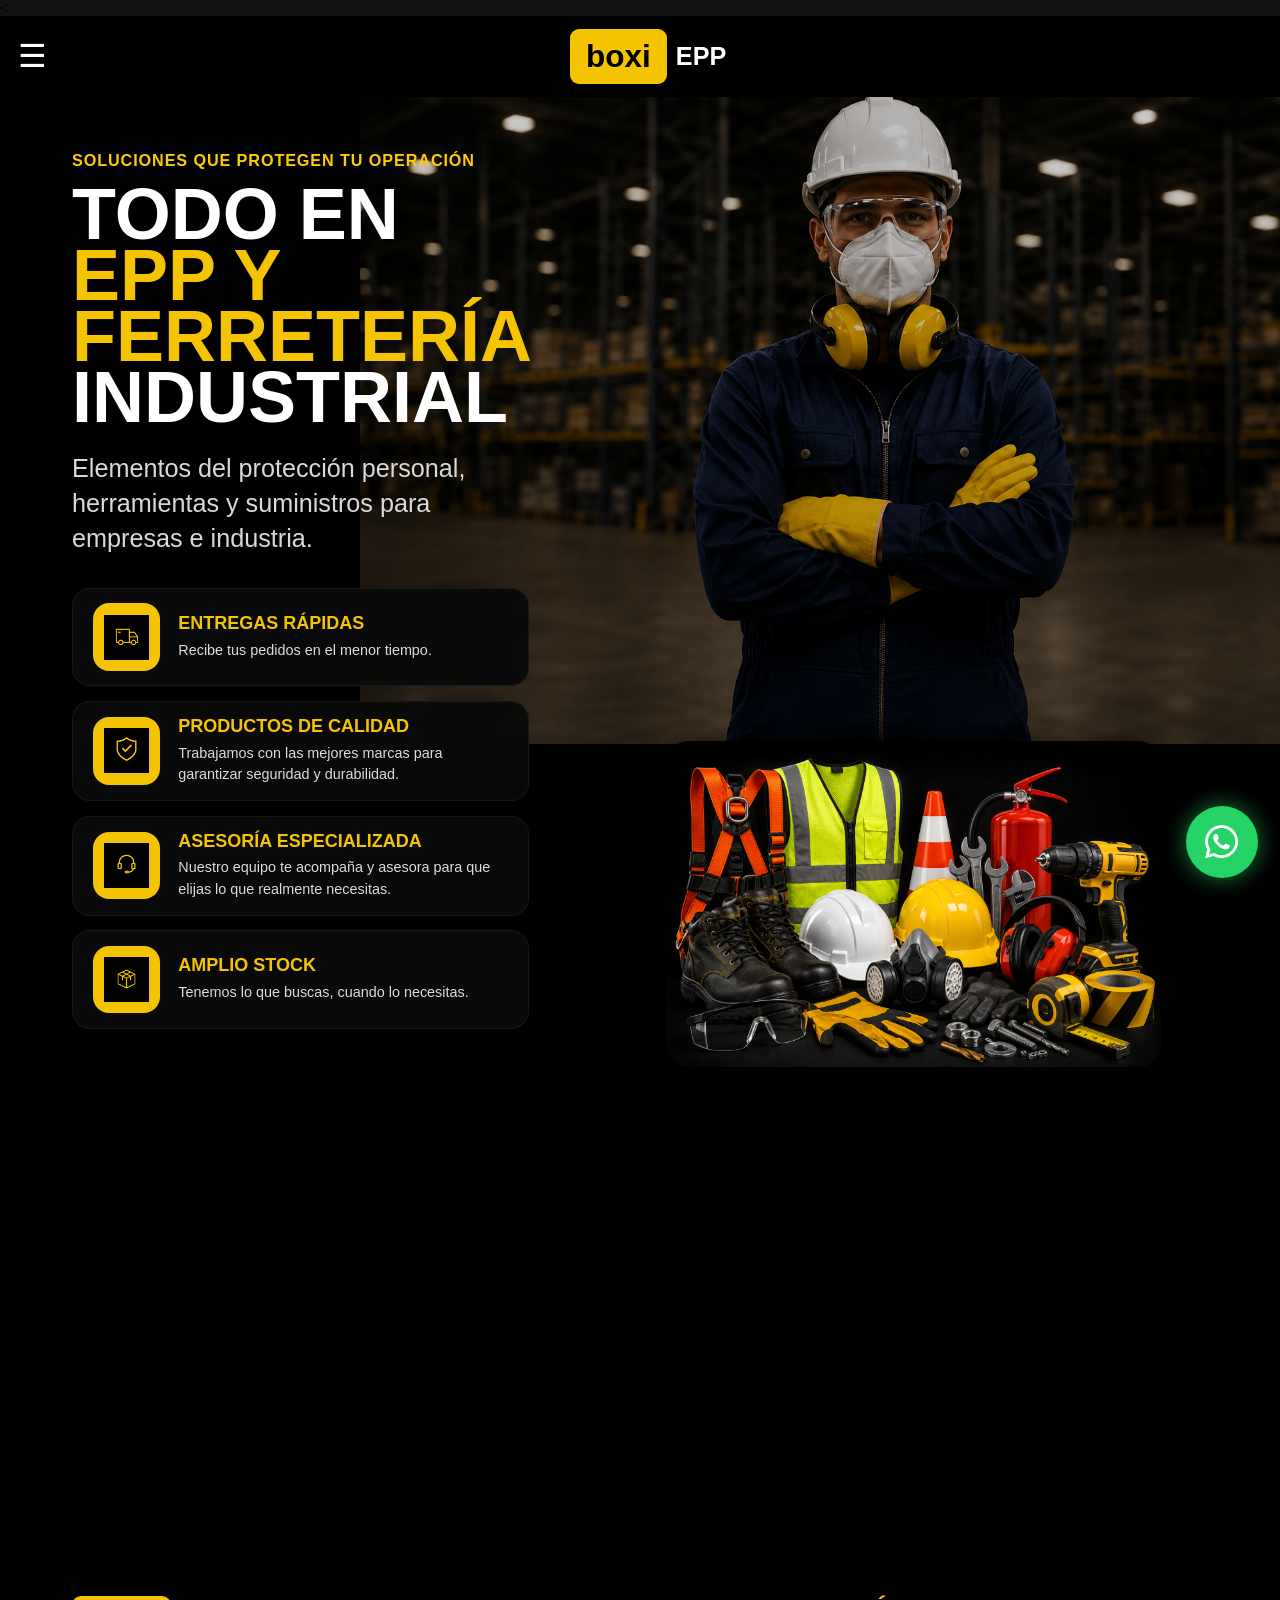
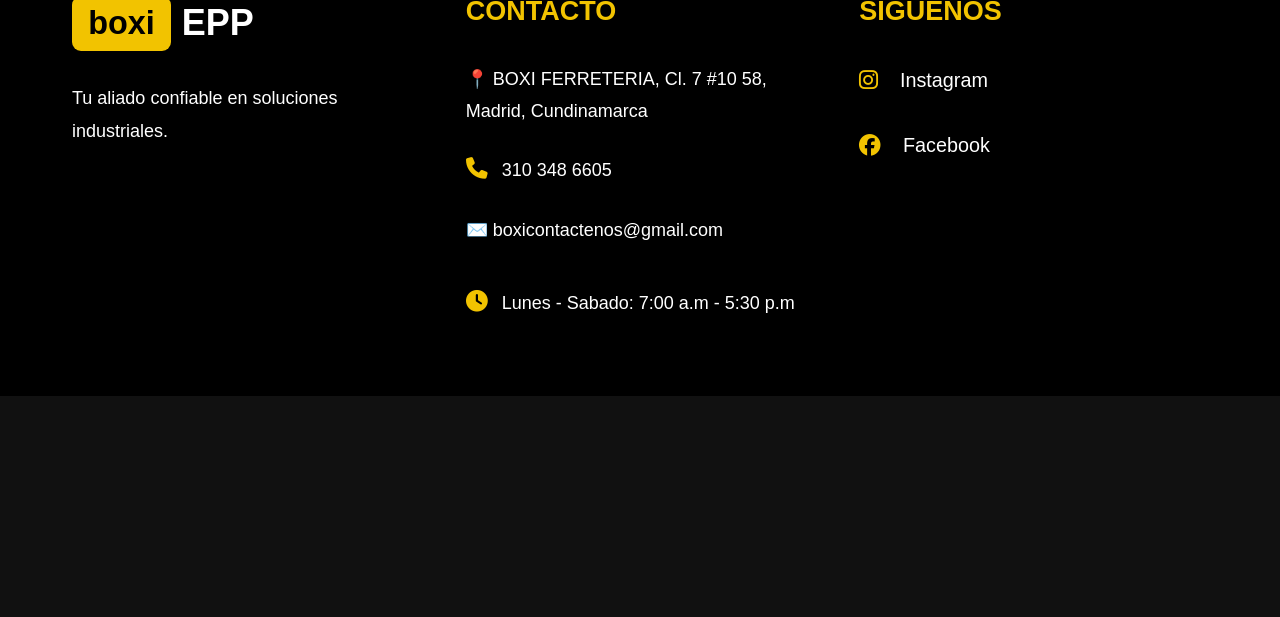
==== index.html @ 4ce383aa "Primer commit: carga inicial del proyecto EPP y Ferreteria Industrial" ====
<!DOCTYPE html>
<html lang="es">
<head>
    <meta charset="UTF-8">
    <meta name="viewport" content="width=device-width, initial-scale=1.0">
    <title>Boxi EPP</title>

    <!-- CSS -->
    <link rel="stylesheet" href="style.css">
    <link rel="stylesheet" href="https://cdnjs.cloudflare.com/ajax/libs/font-awesome/6.5.1/css/all.min.css">
    
</head>
<body>
<
    <!-- HEADER -->
    <header class="header">
        <div class="menu-toggle">
    ☰
</div>

        <!-- LOGO -->
        <div class="logo">
            <h1>boxi</h1>
            <span>EPP</span>
        </div>

        <!-- MENÚ -->
         <div class="hamburguesa">

    ☰

</div>
        <nav class="menu">
            <a href="index.html">Inicio</a>
            <a href="productos.html">Productos</a>
            <a href="nosotros.html">Nosotros</a>
        </nav>

    </header>
    <!-- HERO SECTION -->

<section class="hero">

    <!-- CONTENIDO IZQUIERDO -->
    <div class="hero-texto">

        <p class="texto-superior">
        SOLUCIONES QUE PROTEGEN TU OPERACIÓN
       </p>

<h2>
    TODO EN</span>

    <span>EPP Y FERRETERÍA</span>

    INDUSTRIAL
</h2>

        <p class="descripcion-hero">
        Elementos del protección personal, herramientas y suministros
        para empresas e industria.
        </p>

        <!-- BENEFICIOS -->

       <div class="beneficio animar mostrar">

<div class="icono-beneficio">
    <img src="img/beneficios/entregas_rapidas.jpg">

</div>

    <div class="texto-beneficio">
        <h3>ENTREGAS RÁPIDAS</h3>
        <p>
            Recibe tus pedidos en el menor tiempo.
        </p>
    </div>

</div>

<div class="beneficio animar mostrar">

    <div class="icono-beneficio">
    <img src="img/beneficios/productos_certificados.jpg">
    </div>

    <div class="texto-beneficio">
        <h3>PRODUCTOS DE CALIDAD</h3>
        <p>
            Trabajamos con las mejores marcas
            para garantizar seguridad y durabilidad.
        </p>
    </div>

</div>

<div class="beneficio animar mostrar">

    <div class="icono-beneficio">
        <img src="img/beneficios/atencion_inmediara.jpg">
    </div>

    <div class="texto-beneficio">
        <h3>ASESORÍA ESPECIALIZADA</h3>
        <p>
            Nuestro equipo te acompaña y asesora
            para que elijas lo que realmente necesitas.
        </p>
    </div>

</div>

<div class="beneficio animar mostrar">

    <div class="icono-beneficio">
        <img src="img/beneficios/stck_disponible.jpg">
    </div>

    <div class="texto-beneficio">
        <h3>AMPLIO STOCK</h3>
        <p>
            Tenemos lo que buscas,
            cuando lo necesitas.
        </p>
    </div>

</div>
</div>

    <!-- IMAGEN DERECHA -->

    <!-- LADO DERECHO -->

<div class="hero-derecha">

    <!-- IMAGEN -->

    <div class="hero-imagen">
    <img src="img/imagen_principales/collage-epp.png" alt="Collage EPP">

    <!-- TARJETA -->

</div>

</section>
<section class="video-boxi">

    <iframe 
        src="https://www.youtube.com/embed/SGN2TniLDDk"
        title="Video Boxi EPP"
        frameborder="0"
        allowfullscreen>
    </iframe>

</section>
<!-- FOOTER -->

<footer class="footer">

    <!-- LOGO -->

    <div class="footer-box">

        <div class="logo-footer">
            <h2>boxi</h2>
            <span>EPP</span>
        </div>
       <p>
    Tu aliado confiable en soluciones industriales.
</p>

    </div>

    <!-- CONTACTO -->
    <div class="footer-box">
             <h3>CONTACTO</h3>

       <a 
href="https://www.google.com/maps/search/?api=1&query=BOXI+FERRETERIA+Cl+7+10+58+Madrid+Cundinamarca"
target="_blank"
class="ubicacion-link"
>
📍 BOXI FERRETERIA, Cl. 7 #10 58, Madrid, Cundinamarca
</a>

        <p>
<i class="fa-solid fa-phone"></i>
310 348 6605
</p>

        <p>
    
    <a href="mailto:boxicontactenos@gmail.com" class="correo-link">
    ✉️ boxicontactenos@gmail.com
</a>
</p>

        <p>
<i class="fa-solid fa-clock"></i>
Lunes - Sabado:
7:00 a.m - 5:30 p.m
</p>

    </div>
    <!-- REDES -->

    <div class="footer-box">

        <h3>SÍGUENOS</h3>

        <div class="redes">

</a>
<a href="https://www.instagram.com/boxiferreteria?igsh=NmwwZzczOWt6NjV0&utm_source=qr" target="_blank">

    <i class="fa-brands fa-instagram"></i>

    Instagram

</a>

<a href="https://www.facebook.com/toolboxferreteria.co" target="_blank">

    <i class="fa-brands fa-facebook"></i>

    Facebook

</a>

        </div>

    </div>

</footer>
    <script src="script.js"></script>

    <script>

const toggle = document.querySelector(".menu-toggle");
const menu = document.querySelector(".menu");

toggle.addEventListener("click", () => {

    menu.classList.toggle("active");

});

</script>

</body>

<!-- WHATSAPP FLOTANTE -->

<a href="https://wa.me/573103486605"
target="_blank"
class="whatsapp-float">

    <i class="fa-brands fa-whatsapp"></i>

</a>

</html>
---- style.css ----
html{
    zoom: 90%;
}

body{
    overflow-x: hidden;
}

html {
    scroll-behavior: smooth;
}

* {
    margin: 0;
    padding: 0;
    box-sizing: border-box;
}

body {
    font-family: Arial, sans-serif;
    background-color: #111;
}

/* HEADER */

.header {
    width: 100%;
    height: 90px;
    background-color: black;

    display: flex;
    justify-content: space-between;
    align-items: center;

    padding: 0 50px;
}

/* LOGO */

.logo {
    display: flex;
    align-items: center;
    gap: 10px;
}

.logo h1 {
    background-color: #f4c400;
    color: black;

    padding: 10px 18px;
    border-radius: 10px;

    font-size: 35px;
}

.logo span {
    color: white;
    font-size: 28px;
    font-weight: bold;
}

/* MENÚ */

.menu {

    display: flex;

    gap: 45px;

    align-items: center;

}
.menu a {

    color: white;

    text-decoration: none;

    font-size: 26px;

    font-weight: 700;

    text-transform: uppercase;

    letter-spacing: 1px;

    transition: 0.3s ease;

    position: relative;

}
.menu a:hover {

    color: #f5c400;

}

.menu a:hover {
    color: #f4c400;
}

/* BOTÓN */

.btn-whatsapp {

    width: 85px;
    height: 85px;

    background: #25D366;

    border-radius: 22px;

    display: flex;
    align-items: center;
    justify-content: center;

    text-decoration: none;

    color: white;

    font-size: 48px;

    box-shadow: 0 0 25px rgba(37, 211, 102, 0.5);

    transition: 0.3s ease;

}

.btn-whatsapp:hover {

    transform: scale(1.1);

    background: #1ebe5d;

}
.btn-whatsapp:hover {

    transform: scale(1.08);

    background: #ffd500;

}
.btn-whatsapp:hover{

    transform: translateY(-3px);

    box-shadow: 0px 12px 25px rgba(245,196,0,0.4);

}

.btn-whatsapp i{

    font-size: 70px;

}

/* TEXTO */

.hero-texto {

    width: 60%;

    max-width: 900px;

    color: white;

}

.subtitulo {

    font-size: 18px;

    margin-bottom: 15px;

    color: #f5c400;

    font-weight: bold;

}

.hero-texto h2 {

    font-size: 80px;

    line-height: 0.85;

    margin-bottom: 25px;

    font-weight: 900;

}

.hero-texto span {
    color: #f4c400;
}

.descripcion {

    font-size: 20px;

    line-height: 1.5;

    margin-bottom: 30px;

    color: white;

}

.icono-beneficio{

    width: 70px;

    height: 70px;

    min-width: 70px;

    background: #f5c400;

    border-radius: 18px;

    display: flex;

    align-items: center;

    justify-content: center;

    font-size: 30px;

    color: black;

}

.beneficio-texto h3{

    color: white;

    font-size: 18px;

    margin-bottom: 6px;

}

.beneficio-texto p{

    color: #d8d8d8;

    line-height: 1.5;

    font-size: 15px;

}

/* LADO DERECHO */

.hero-derecha {

    width: 100%;
    display: flex;
    justify-content: center;
    margin-top: 30px;
    overflow: hidden;

}

/* TARJETA */

.tarjeta-categorias{
    background: #ffcc00;
    padding: 35px 30px;
    border-radius: 35px;
    width: 280px;
    height: auto;

    backdrop-filter: blur(10px);
}

.tarjeta-categorias ul{
    list-style: none;
    padding: 0;
    margin-top: 30px;
}

.tarjeta-categorias li{
    margin-bottom: 22px;
    font-size: 18px;
    font-weight: 600;
    line-height: 1.3;
}

.tarjeta-categorias h2 {

    font-size: 42px;

    margin-bottom: 30px;

    font-weight: 800;

}

.tarjeta-categorias ul {
    list-style: none;
    .sidebar li a{
    color: white;

    text-decoration: none;

    transition: 0.3s;
}

.sidebar li a:hover{
    color: #f4c400;
}
}

.tarjeta-categorias li {

    font-size: 28px;

    font-weight: 700;

    padding: 18px 0;

}
/* MINI CARD */

.mini-card {
    background-color: black;

    color: white;

    padding: 20px;

    border-radius: 15px;

    margin-bottom: 25px;
}

.mini-card h3 {
    color: #f4c400;
    margin-bottom: 10px;
}

/* BOTÓN */

.tarjeta-categorias button {
    width: 100%;

    margin-top: 25px;

    padding: 16px;

    border: none;

    background-color: black;
    color: #f4c400;

    border-radius: 12px;

    font-weight: bold;

    cursor: pointer;

    transition: 0.3s;
}

.tarjeta-categorias button:hover {
    transform: scale(1.03);
}

/* FOOTER */

.footer {
    width: 100%;

    background-color: black;

    display: flex;
    justify-content: space-between;
    flex-wrap: wrap;

    padding: 60px;

}

/* CAJAS */

.footer-box {
    width: 250px;

    display: flex;
    flex-direction: column;

    gap: 15px;

    color: white;
}

/* LOGO FOOTER */

.logo-footer {
    display: flex;
    align-items: center;
    gap: 10px;
}

.logo-footer h2 {
    background-color: #f4c400;
    color: black;

    padding: 10px 15px;

    border-radius: 10px;
}

.logo-footer span {
    font-size: 28px;
    font-weight: bold;
}

/* TITULOS */

.footer-box h3 {
    color: #f4c400;
}

/* LINKS */

.footer-box a {
    color: white;
    text-decoration: none;

    transition: 0.3s;
}

.footer-box a:hover {
    color: #f4c400;
}

/* REDES */

.redes {
    display: flex;
    flex-direction: column;
    margin-bottom: 10px;
}


/* RESPONSIVE  */

/* RESPONSIVE */

@media(max-width: 992px) {

    /* HEADER */

    .header {
        flex-direction: column;

        height: auto;

        padding: 20px;

        gap: 20px;
    }

    .logo h1 {
        font-size: 28px;
    }

    .logo span {
        font-size: 22px;
    }

    .menu {
        gap: 20px;

        flex-wrap: wrap;

        justify-content: center;
    }

    .menu a {
        font-size: 16px;
    }

    .btn-whatsapp {
        padding: 10px 18px;

        font-size: 14px;
        box-shadow: 0px 5px 15px rgba(244, 196, 0, 0.3);
    }

    /* HERO */

.hero {

    width: 100%;

    min-height: auto;

    display: flex;

    align-items: center;

    justify-content: space-between;

    padding: 40px 60px;

    gap: 40px;

    background:
    linear-gradient(
        rgba(0,0,0,0.20),
        rgba(0,0,0,0.30)
    ),
    url("img/imagen_principales/trabajador.jpg");

    background-size: cover;

    background-position: center;

    background-repeat: no-repeat;

}
}
/* PRODUCTOS */

.productos{
    width: 100%;

    display: flex;

    gap: 30px;

    padding: 50px;

    background-color: #111;

    min-height: 100vh;
}

/* SIDEBAR */

.sidebar{

    width: 280px;

    background-color: black;

    padding: 40px 35px;

    border-radius: 25px;

    height: fit-content;

    box-shadow: 0px 10px 30px rgba(0,0,0,0.4);

}

.sidebar h2{

    color: #f4c400;

    font-size: 30px;
    font-weight: 800;

    text-transform: uppercase;

    letter-spacing: 2px;

    margin-bottom: 35px;
    line-height: 1.1;

    position: relative;
    padding-top: 25px;

}

/* Línea decorativa */

.sidebar h2::after{

    content: "";

    width: 80px;

    height: 4px;

    background: #f4c400;

    position: absolute;

    left: 0;

    bottom: -12px;

    border-radius: 10px;

}

.sidebar ul{
    list-style: none;
}

.sidebar li{
    color: white;

    padding: 15px 0;

    border-bottom: 1px solid rgba(255,255,255,0.1);

    cursor: pointer;

    transition: 0.3s;
    list-style: none;
    .sidebar li a{
    color: white;

    text-decoration: none;

    transition: 0.3s;
}

.sidebar li a:hover{
    color: #f4c400;
}
}

.sidebar li:hover{
    color: #f4c400;
}

/* CONTENIDO */

.productos-contenido{
    flex: 1;
}

/* TOP */

.productos-top{
    display: flex;

    justify-content: space-between;

    align-items: center;

    margin-bottom: 40px;
}

.productos-top h2{
    color: white;

    font-size: 40px;
}

.productos-top input{
    width: 300px;

    padding: 15px;

    border: none;

    border-radius: 10px;

    outline: none;
}

/* GRID */

.productos-grid{
    display: grid;

    grid-template-columns: repeat(4, 1fr);

    gap: 25px;
}

/* CARD */

.producto-card{
    background-color: black;

    padding: 20px;

    border-radius: 20px;

    transition: 0.3s;
    box-shadow: 0px 5px 20px rgba(0,0,0,0.3);
}

.producto-card:hover{
    transform: translateY(-8px);

    box-shadow: 0px 15px 30px rgba(0,0,0,0.5);
}

.producto-card img{
    width: 100%;

    height: auto;
    max-height: 160px;

    object-fit: contain;

    border-radius: 10px;

    margin-bottom: 15px;
}

.producto-card h3{
    color: white;

    margin-bottom: 10px;
}

.producto-card p{
    color: #ccc;

    margin-bottom: 20px;
}

/* BOTÓN */

.producto-card button{
    width: 100%;

    padding: 14px;

    border: none;

    border-radius: 10px;

    background-color: #f4c400;

    color: black;

    font-weight: bold;

    cursor: pointer;

    transition: 0.3s;
}

.producto-card button:hover{
    transform: scale(1.03);
}

/* RESPONSIVE PRODUCTOS */

@media(max-width: 992px){

    .productos{
        flex-direction: column;

        padding: 30px 20px;
    }

    /* SIDEBAR */

    .sidebar{
        width: 100%;
    }

    /* TOP */

    .productos-top{
        flex-direction: column;

        gap: 20px;

        align-items: flex-start;
    }

    .productos-top input{
        width: 100%;
    }

    /* GRID */

    .productos-grid{
        grid-template-columns: repeat(2, 1fr);
    }

}

@media(max-width: 600px){

    

.productos-grid{
    display: grid;
    grid-template-columns: 1fr 1fr;
    gap: 15px;
}

    .productos-top h2{
        font-size: 32px;
    }

}
.sidebar a{

    color: white;

    text-decoration: none;

    font-size: 22px;

    font-weight: bold;

    transition: 0.3s;

}

.sidebar a:hover{

    color: #f4c400;

}
/* ANIMACIONES */

.animar{

    opacity: 0;

    transform: translateY(50px);

    transition: all 0.8s ease;

}

.animar.mostrar{

    opacity: 1;

    transform: translateY(0);

}
/* HERO NOSOTROS */

.nosotros-contenido{

    display: flex;
    justify-content: space-between;
    align-items: center;
    gap: 80px;

}

/* TEXTO */

.nosotros-texto{

    flex: 1;
    max-width: 600px;

}

.subtitulo{

    font-size: 20px;
    margin-bottom: 20px;
    color: #111;

}

.nosotros-texto h2{

    font-size: 75px;
    line-height: 1;
    color: #f5c400;
    margin-bottom: 30px;
    font-weight: 900;

}

.descripcion{

    font-size: 22px;
    line-height: 1.5;
    color: #111;

}

/* IMAGEN */

.nosotros-imagen{

    flex: 1;
    display: flex;
    justify-content: flex-end;

}

.nosotros-imagen img{

    width: 100%;
    max-width: 700px;
    border-radius: 25px;

}

.nosotros-texto h2{

    font-size: 60px;

    color: #f4c400;

    margin: 20px 0;

}


/* MISION VISION */

.mision-vision{

    display: grid;

    grid-template-columns: repeat(2, 1fr);

    gap: 30px;

    padding: 0 80px 80px;

}

.card-nosotros{

    background: #1a1a1a;

    padding: 40px;

    border-radius: 20px;

    transition: 0.4s ease;
cursor: pointer;

}
.card:hover{

    transform: translateY(-10px);

    box-shadow: 0px 0px 30px rgba(255, 196, 0, 0.25);

}
.card-nosotros h3{

    color: #f4c400;

    font-size: 35px;

    margin-bottom: 20px;

}

/* VALORES */

.valores{

    padding: 80px;

    text-align: center;

}

.valores h2{

    font-size: 50px;

    margin-bottom: 50px;

}

.valores-grid{

    display: grid;

    grid-template-columns: repeat(4, 1fr);

    gap: 20px;

}

.valor-card{

    background: #f4c400;

    color: black;

    padding: 40px;

    border-radius: 20px;

    font-size: 24px;

    font-weight: bold;

}
/* FOOTER */

.footer-logo{
    max-width: 250px;
}

.logo-box{
    background: #f5c400;

    color: #000;

    font-weight: bold;

    font-size: 40px;

    padding: 10px 20px;

    border-radius: 12px;

    display: inline-block;

    margin-bottom: 20px;
}

.footer-logo h2{
    color: #fff;

    font-size: 42px;

    margin-bottom: 20px;
}

.footer-logo p{
    color: #ccc;

    line-height: 1.6;
}

.footer h3{
    color: #f5c400;

    margin-bottom: 20px;

    font-size: 28px;
}

.footer p,
.footer a{
    color: #fff;

    text-decoration: none;

    margin-bottom: 15px;

    display: block;

    transition: 0.3s;
}

.footer a:hover{
    color: #f5c400;
}
/* ANIMACIONES */

@keyframes aparecer {

    from{
        opacity: 0;
        transform: translateY(40px);
    }

    to{
        opacity: 1;
        transform: translateY(0);
    }

}

.hero-text,
.beneficio,
.hero-card,
.producto-card,
.valor-card,
.mision,
.vision{

    animation: aparecer 1s ease;
}

/* BOTÓN CONTACTAR */

.producto-card a{
    display: inline-block;
    margin-top: 15px;
    padding: 12px 22px;
    background: #f5c400;
    color: black;
    text-decoration: none;
    font-weight: bold;
    border-radius: 10px;
    transition: 0.3s ease;
}

.producto-card a:hover{
    background: white;
    transform: translateY(-3px);
}

.producto-card{
    transition: 0.3s;
}

.producto-card:hover{
    transform: translateY(-8px);
}

.producto-card img{
    height: 230px;
    object-fit: cover;
}

.btn-contactar{
    transition: 0.3s;
}

.btn-contactar:hover{
    transform: translateY(-3px);
}
.producto-card{
    display: flex;
    flex-direction: column;
    justify-content: space-between;
}

.footer-line{
    width: 100%;
    height: 3px;
    background: #f5c400;
    margin-bottom: 60px;
}

.footer-contenido{
    display: grid;
    grid-template-columns: repeat(4, 1fr);
    gap: 50px;
}

.footer-logo{
    display: flex;
    align-items: center;
    gap: 10px;
    margin-bottom: 20px;
}

.footer-logo h1{
    background: #f5c400;
    color: black;
    padding: 12px 18px;
    border-radius: 12px;
    font-size: 32px;
}

.footer-logo span{
    color: white;
    font-size: 40px;
    font-weight: bold;
}

.footer-box p{
    color: #d1d1d1;
    line-height: 1.8;
}

.footer-box h3{
    color: #f5c400;
    margin-bottom: 20px;
    font-size: 32px;
}

.footer-box a{
    display: block;
    color: white;
    text-decoration: none;
    margin-bottom: 15px;
    transition: 0.3s;
}

.footer-box a:hover{
    color: #f5c400;
}

/* ========================= */
/* HOVER PREMIUM */
/* ========================= */

.producto-card{
    transition: 0.35s ease;
    position: relative;
}

.producto-card:hover{

    transform: translateY(-10px);

    box-shadow:
    0px 20px 40px rgba(0,0,0,0.6),
    0px 0px 20px rgba(244,196,0,0.15);

}

.producto-card img{
    transition: 0.4s ease;
}

.producto-card:hover img{

    transform: scale(1.03);

}

.producto-card a{
    transition: 0.3s ease;
}

.producto-card a:hover{

    background: white;

    transform: scale(1.05);

}
.correo-link{
    color: white;
    text-decoration: none;
}

.correo-link:hover{
    color: #f5c400;
}
.ubicacion-link{
    color: white;
    text-decoration: none;
    transition: 0.3s;
}

.ubicacion-link:hover{
    color: #f5c400;
}

/* ========================= */
/* FIX BOTÓN WHATSAPP HEADER */
/* ========================= */

.btn-whatsapp {

    width: 85px;
    height: 85px;

    background: #25D366;

    border-radius: 20px;

    display: flex;
    align-items: center;
    justify-content: center;

    text-decoration: none;

    color: white;

    font-size: 45px;

    box-shadow: 0 0 25px rgba(37, 211, 102, 0.45);

    transition: all 0.3s ease;

}

.btn-whatsapp:hover {

    transform: scale(1.08);

    background: #1ebe5d;

    box-shadow: 0 0 35px rgba(37, 211, 102, 0.7);

}
/* ========================= */
/* IMAGEN PRINCIPAL HERO */
/* ========================= */

.hero-imagen{

    position: relative;

    width: 55%;

    display: flex;

    justify-content: flex-start;

    align-items: center;

    animation: aparecerDerecha 1.2s ease;

}

.hero-imagen{

    position: absolute;

    right: -100px;

    top: 715px;

    z-index: 2;

}

.hero-imagen img{

    width: 550px;

    border-radius: 25px;

    filter: drop-shadow(0px 0px 9px rgba(0,0,0,0.6));

}

/* EFECTO FLOTANTE */

@keyframes flotar{

    0%{
        transform: translateY(0px);
    }

    50%{
        transform: translateY(-12px);
    }

    100%{
        transform: translateY(0px);
    }

}

.hero{

    position: relative;

    min-height: 100vh;

    display: flex;

    justify-content: center;

    align-items: center;

    padding: 40px 80px 80px;

    background:
    linear-gradient(
        rgba(0,0,0,0.20),
        rgba(0,0,0,0.35)
    ),
    url("img/imagen_principales/trabajador.jpg");

    background-size: 80%;

    background-position: 400px -40px;

    background-repeat: no-repeat;

    background-color: #000;
}

/* ========================= */
/* BENEFICIOS ESTILO PREMIUM */
/* ========================= */

.hero-texto {

    width: 60%;

    max-width: 800px;

    padding-top: 20px;

    position: relative;

    z-index: 2;

}

.beneficio{

    display: flex;

    align-items: center;

    gap: 20px;

    background: rgba(10,10,10,0.95);

    padding: 16px 22px;

    border-radius: 20px;

    margin-top: 16px;

    width: 100%;

    max-width: 700px;

    border: 1px solid rgba(255,255,255,0.05);

}
.icono-beneficio{

    width: 75px;

    height: 75px;

    min-width: 75px;

    background: #f5c400;

    border-radius: 18px;

    display: flex;

    align-items: center;

    justify-content: center;

    font-size: 34px;

    color: black;

}

.texto-beneficio{

    display: flex;

    flex-direction: column;

    justify-content: center;

}

.beneficio:hover{

    transform: translateX(8px);

    background: rgba(35,35,35,0.95);

}

.beneficio h3{
    color: #f5c400;
    font-size: 20px;
    margin-bottom: 6px;
}

.beneficio p{
    color: white;
    font-size: 14px;
    line-height: 1.4;
}

.beneficio p{

    color: #dcdcdc;

    font-size: 16px;

    line-height: 1.5;

}
/* =========================
   NOSOTROS NUEVO
========================= */


.titulo-nosotros{

    font-size: 80px;

    line-height: 0.95;

    margin-bottom: 30px;

}

.titulo-nosotros .negro{

    color: black;

}

.titulo-nosotros .amarillo{

    color: #f5c400;

}

.descripcion-nosotros{

    font-size: 22px;

    line-height: 1.7;

    color: #222;

    max-width: 650px;

}

.nosotros-imagen img{

    width: 100%;

    border-radius: 30px;

    display: block;

}
.nosotros-texto{

    width: 55%;

}

.nosotros-imagen{

    width: 45%;

}

.nosotros-imagen img{

    width: 100%;

    border-radius: 30px;

    display: block;

}
/* ALIADOS */

.aliados{

    width: 90%;
    margin: 80px auto;

    text-align: center;

}

.aliados h2{

    font-size: 55px;
    font-weight: 800;
    margin-bottom: 15px;

    color: #000;

}

.aliados h2 span{

    color: #f4c400;

}

.aliados p{

    font-size: 20px;
    color: #555;

    margin-bottom: 50px;

}

.logos-aliados{

    display: grid;

    grid-template-columns: repeat(6,1fr);

    gap: 20px;

}

.logo-aliado{

    background: #fff;

    border: 2px solid #eee;

    border-radius: 18px;

    padding: 35px 20px;

    font-size: 30px;
    font-weight: 800;

    transition: 0.3s;

}

.logo-aliado:hover{

    transform: translateY(-10px) scale(1.03);

    box-shadow:
    0px 15px 30px rgba(0,0,0,0.4),
    0px 0px 20px rgba(255,196,0,0.25);

}
.nosotros-imagen{

    width: 45%;

}

.nosotros-imagen img{

    width: 100%;
    border-radius: 25px;

}
/* =================================
   FIX NOSOTROS
================================= */

.nosotros-hero{

    background: #efefef;
    padding: 70px 6%;

}

.nosotros-contenido{

    max-width: 1400px;
    margin: auto;

    display: flex;
    align-items: center;
    justify-content: space-between;

    gap: 70px;

}

.nosotros-texto{

    flex: 1;

}

.nosotros-texto h2{

    font-size: 56px;
    line-height: 1;

    color: #f5c400;

    margin-bottom: 25px;

}

.nosotros-imagen{

    flex: 1;

    display: flex;
    justify-content: flex-end;

}

.nosotros-imagen img{

    width: 100%;
    max-width: 700px;

    border-radius: 25px;

    display: block;

}

/* ALIADOS */

.aliados{

    background: #000;

    padding: 70px 6%;

    text-align: center;

}

.aliados h2{

    color: white;

    font-size: 55px;

    margin-bottom: 10px;

}

.aliados h2 span{

    color: #f5c400;

}

.aliados p{

    color: #ccc;

    margin-bottom: 40px;

}

.logos-aliados{

    max-width: 1400px;

    margin: auto;

    display: grid;

    grid-template-columns: repeat(6,1fr);

    gap: 20px;

}

.logo-aliado{

    background: white;

    padding: 30px;

    border-radius: 15px;

    font-size: 28px;

    font-weight: bold;

}

/* LOGOS ALIADOS */

.logo-aliado img{
    width: 85%;
    height: 85%;
    object-fit: contain;
    transition: 0.3s;
}
.logo-aliado img:hover{
    transform: scale(1.08);
} 
/* ===================================== */
/* RESPONSIVE CELULAR */
/* ===================================== */

@media(max-width: 768px){

    /* HEADER */

    .header{

        padding: 15px 20px;

        height: auto;

        flex-wrap: wrap;

        gap: 15px;

    }

    .logo h1{

        font-size: 28px;

        padding: 8px 14px;

    }

    .logo span{

        font-size: 22px;

    }

    .menu{

        width: 100%;

        justify-content: center;

        gap: 20px;

    }

    .menu a{

        font-size: 16px;

    }

    .btn-whatsapp{

        width: 100%;

        justify-content: center;

        padding: 12px;

    }

    /* HERO NOSOTROS */

    .nosotros-hero{

        padding: 50px 20px;

    }

    .nosotros-contenido{

        flex-direction: column;

        gap: 40px;

    }

    .nosotros-texto{

        width: 100%;

        text-align: center;

    }

    .nosotros-texto h2{

        font-size: 40px;

        line-height: 1.05;

    }

    .descripcion{

        font-size: 18px;

        line-height: 1.6;

    }

    .nosotros-imagen{

        width: 100%;

        justify-content: center;

    }

    .nosotros-imagen img{

        max-width: 100%;

        border-radius: 20px;

    }

    /* ALIADOS */

    .aliados{

        padding: 50px 20px;

    }

    .aliados h2{

        font-size: 42px;

    }

    .aliados p{

        font-size: 16px;

    }

    .logos-aliados{

        grid-template-columns: repeat(2,1fr);

        gap: 15px;

    }

    .logo-aliado{

        height: 120px;

        padding: 15px;

    }

    .logo-aliado img{

        width: 100%;

        height: 100%;

        object-fit: contain;

    }

    /* FOOTER */

    .footer{

        padding: 50px 20px;

        flex-direction: column;

        gap: 40px;

    }

    .footer-box{

    flex: 1;
    min-width: 250px;

}

    }

    .footer-box h3{

        font-size: 28px;

    }

/* ===================================== */
/* FOOTER MEJORADO */
/* ===================================== */

.footer{

    background: #000;

    padding: 70px 80px;

    display: flex;

    justify-content: space-between;
    align-items: flex-start;
    flex-wrap: wrap;

    gap: 50px;

}

.footer-box{

    flex: 1;

}

.footer-box h3{

    color: #f2c300;

    font-size: 30px;

    margin-bottom: 25px;

}

.footer-box p,
.footer-box a{

    color: #fff;

    text-decoration: none;

    font-size: 20px;

    line-height: 1.8;

}

.footer-box a:hover{

    color: #f2c300;

    transition: 0.3s;

}

.video-boxi{

    display: flex;

    justify-content: center;

    align-items: center;

    padding: 30px 0;

    background-color: black;

}

.video-boxi iframe{

    width: 900px;

    height: 420px;

    border-radius: 25px;

    border: none;

    box-shadow: 0px 0px 30px rgba(0,0,0,0.6);

}

/* LOGO FOOTER */

.logo-footer{

    display: flex;

    align-items: center;

    gap: 12px;

    margin-bottom: 20px;

}

.logo-footer h2{

    background: #f2c300;

    color: #000;

    padding: 10px 18px;

    border-radius: 10px;

    font-size: 36px;

}

.logo-footer span{

    color: #fff;

    font-size: 40px;

    font-weight: bold;

}

/* ICONOS REDES */

.redes{

    display: flex;

    flex-direction: column;

    gap: 18px;

}

.redes a{

    display: flex;

    align-items: center;

    gap: 14px;

    font-size: 22px;

}

.redes i{

    font-size: 34px;

    color: #f2c300;

}

/* ICONOS CONTACTO */

.footer-box p i,
.footer-box a i{

    color: #f2c300;

    margin-right: 10px;

    font-size: 24px;

}
/* ========================= */
/* RESPONSIVE CELULAR */
/* ========================= */

@media (max-width: 768px) {

    .hero {
        flex-direction: column;
        padding: 30px 20px;
    }

    .hero-texto {
        width: 100%;
    }

.hero-texto h2 {

    font-size: 58px;

    line-height: 1.1;

    margin-bottom: 20px;

}

    .hero-derecha {
        width: 100%;
        display: flex;
        justify-content: center;
        margin-top: 30px;
    }

  .tarjeta-categorias {
    

    width: 340px;
    max-width: 340px;

    margin: 0 auto;
    

}
}
.tarjeta-categorias h2 {

    font-size: 26px;
    line-height: 32px;
    text-align: center;

}

.tarjeta-categorias li {
    font-size: 20px;
}

    .beneficio {
        width: 100%;
    }

    /* ========================= */
/* WHATSAPP FLOTANTE */
/* ========================= */

.whatsapp-float{

    position: fixed;

    right: 25px;
    bottom: 25px;

    width: 80px;
    height: 80px;

    background: #25D366;

    border-radius: 50%;

    display: flex;
    align-items: center;
    justify-content: center;

    color: white;

    font-size: 42px;

    text-decoration: none;

    z-index: 9999;

    box-shadow:
    0 0 25px rgba(37,211,102,0.6);

    transition: 0.3s ease;

}

.whatsapp-float:hover{

    transform: scale(1.1);

    box-shadow:
    0 0 35px rgba(37,211,102,0.9);

}

/* TEXTO SUPERIOR HERO */

.texto-superior{

    color: #ffcc00;

    font-size: 18px;

    font-weight: 700;

    letter-spacing: 1px;

    margin-bottom: 15px;

    text-transform: uppercase;

}

/* DESCRIPCIÓN HERO */

.descripcion-hero{

    color: #d9d9d9;

    font-size: 28px;

    line-height: 1.4;

    max-width: 600px;

    margin-top: 25px;

    margin-bottom: 35px;

    font-weight: 400;

}

.icono-beneficio img{
    width: 50px;
    height: 50px;
    object-fit: contain;
}

/* BOTON MENU CELULAR */

.menu-toggle{

    display: none;

    font-size: 35px;

    color: white;

    cursor: pointer;

}

/* RESPONSIVE */

@media(max-width:768px){

    .menu-toggle{

        display: block;

    }

}

    .header{

        flex-direction: row;

        justify-content: space-between;

        align-items: center;

        padding: 20px;

    }

    .menu-toggle{

        display: block;

    }

    .menu{

        position: absolute;

        top: 90px;

        right: 0;

        background: #000;

        width: 100%;

        flex-direction: column;

        align-items: center;

        padding: 30px 0;

        gap: 25px;

        display: none;

        z-index: 999;

    }

    .menu.active{

        display: flex;

    }

    .menu a{

        font-size: 22px;

    }



/* ========================= */
/* RESPONSIVE CELULAR */
/* ========================= */

@media screen and (max-width: 768px){

    body{
        overflow-x: hidden;
    }

    .hero{
        flex-direction: column;
        padding: 120px 20px 60px;
        text-align: left;
        min-height: auto;
    }

    .hero-contenido{
        width: 100%;
        animation: aparecerIzquierda 1s ease;
    }

    .hero-contenido h1{
        font-size: 58px;
        line-height: 0.95;
        margin-bottom: 20px;
    }

    .hero-contenido p{
        font-size: 20px;
        line-height: 1.5;
    }

    .hero-imagen{
        width: 100%;
        position: relative;
        right: 0;
        top: 0;
        margin-top: 40px;
        justify-content: center;
    }

    .hero-imagen img{
        width: 95%;
        max-width: 350px;
    }

    .navbar{
        padding: 20px;
    }

    .logo{
        font-size: 28px;
    }

}

/* ========================= */
/* ANIMACIONES */
/* ========================= */

@keyframes aparecerArriba{
    from{
        opacity: 0;
        transform: translateY(50px);
    }

    to{
        opacity: 1;
        transform: translateY(0);
    }
}

@keyframes aparecerIzquierda{
    from{
        opacity: 0;
        transform: translateX(-80px);
    }

    to{
        opacity: 1;
        transform: translateX(0);
    }
}

@keyframes aparecerDerecha{
    from{
        opacity: 0;
        transform: translateX(80px);
    }

    to{
        opacity: 1;
        transform: translateX(0);
    }
}

/*NUEVA VERSION DE VIDA DEL CELULAR*/

@media screen and (max-width: 768px){

/* ========================= */
/* HEADER */
/* ========================= */

.header{

    padding: 18px 20px;

    height: auto;

    position: fixed;

    top: 0;
    left: 0;

    z-index: 9999;

    background: rgba(0,0,0,0.96);

    backdrop-filter: blur(10px);

}

.logo h1{

    font-size: 26px;

    padding: 8px 14px;

}

.logo span{

    font-size: 22px;

}

/* ========================= */
/* MENÚ */
/* ========================= */

.menu{

    position: absolute;

    top: 90px;

    left: 0;

    width: 100%;

    background: #000;

    flex-direction: column;

    padding: 30px 0;

    gap: 28px;

    display: none;

}

.menu.active{

    display: flex;

}

.menu a{

    font-size: 24px;

}

.menu-toggle{

    display: block;

    font-size: 34px;

}

/* ========================= */
/* HERO */
/* ========================= */

.hero{

    flex-direction: column;

    align-items: flex-start;

    justify-content: flex-start;

    padding:
    140px 20px 70px;

    background-position: center;

    background-size: cover;

}

.hero-texto{

    width: 100%;

}

.texto-superior{

    font-size: 15px;

    line-height: 1.4;

    margin-bottom: 20px;

}

.hero-texto h2{

    font-size: 56px;

    line-height: 0.95;

    margin-bottom: 25px;

}

.descripcion-hero{

    font-size: 20px;

    line-height: 1.5;

    margin-bottom: 35px;

}

/* ========================= */
/* BENEFICIOS */
/* ========================= */

.beneficio{

    padding: 16px;

    border-radius: 18px;

    gap: 16px;

}

.icono-beneficio{

    width: 65px;

    height: 65px;

    min-width: 65px;

}

.icono-beneficio img{

    width: 38px;

    height: 38px;

}

.beneficio h3{

    font-size: 18px;

}

.beneficio p{

    font-size: 14px;

    line-height: 1.5;

}

/* ========================= */
/* IMAGEN HERO */
/* ========================= */

.hero-imagen{

    position: relative;

    width: 100%;

    right: 0;

    top: 0;

    margin-top: 40px;

    justify-content: center;

}

.hero-imagen img{

    width: 100%;

    max-width: 340px;

    border-radius: 24px;

}

/* ========================= */
/* FOOTER */
/* ========================= */

.footer{

    padding: 60px 20px;

    flex-direction: column;

    gap: 45px;

}

.footer-box{

    width: 100%;

}

.footer-box h3{

    font-size: 26px;

}

.footer-box p,
.footer-box a{

    font-size: 17px;

    line-height: 1.7;

}

/* ========================= */
/* WHATSAPP */
/* ========================= */

.whatsapp-float{

    width: 72px;

    height: 72px;

    right: 18px;

    bottom: 18px;

    font-size: 38px;

}

}
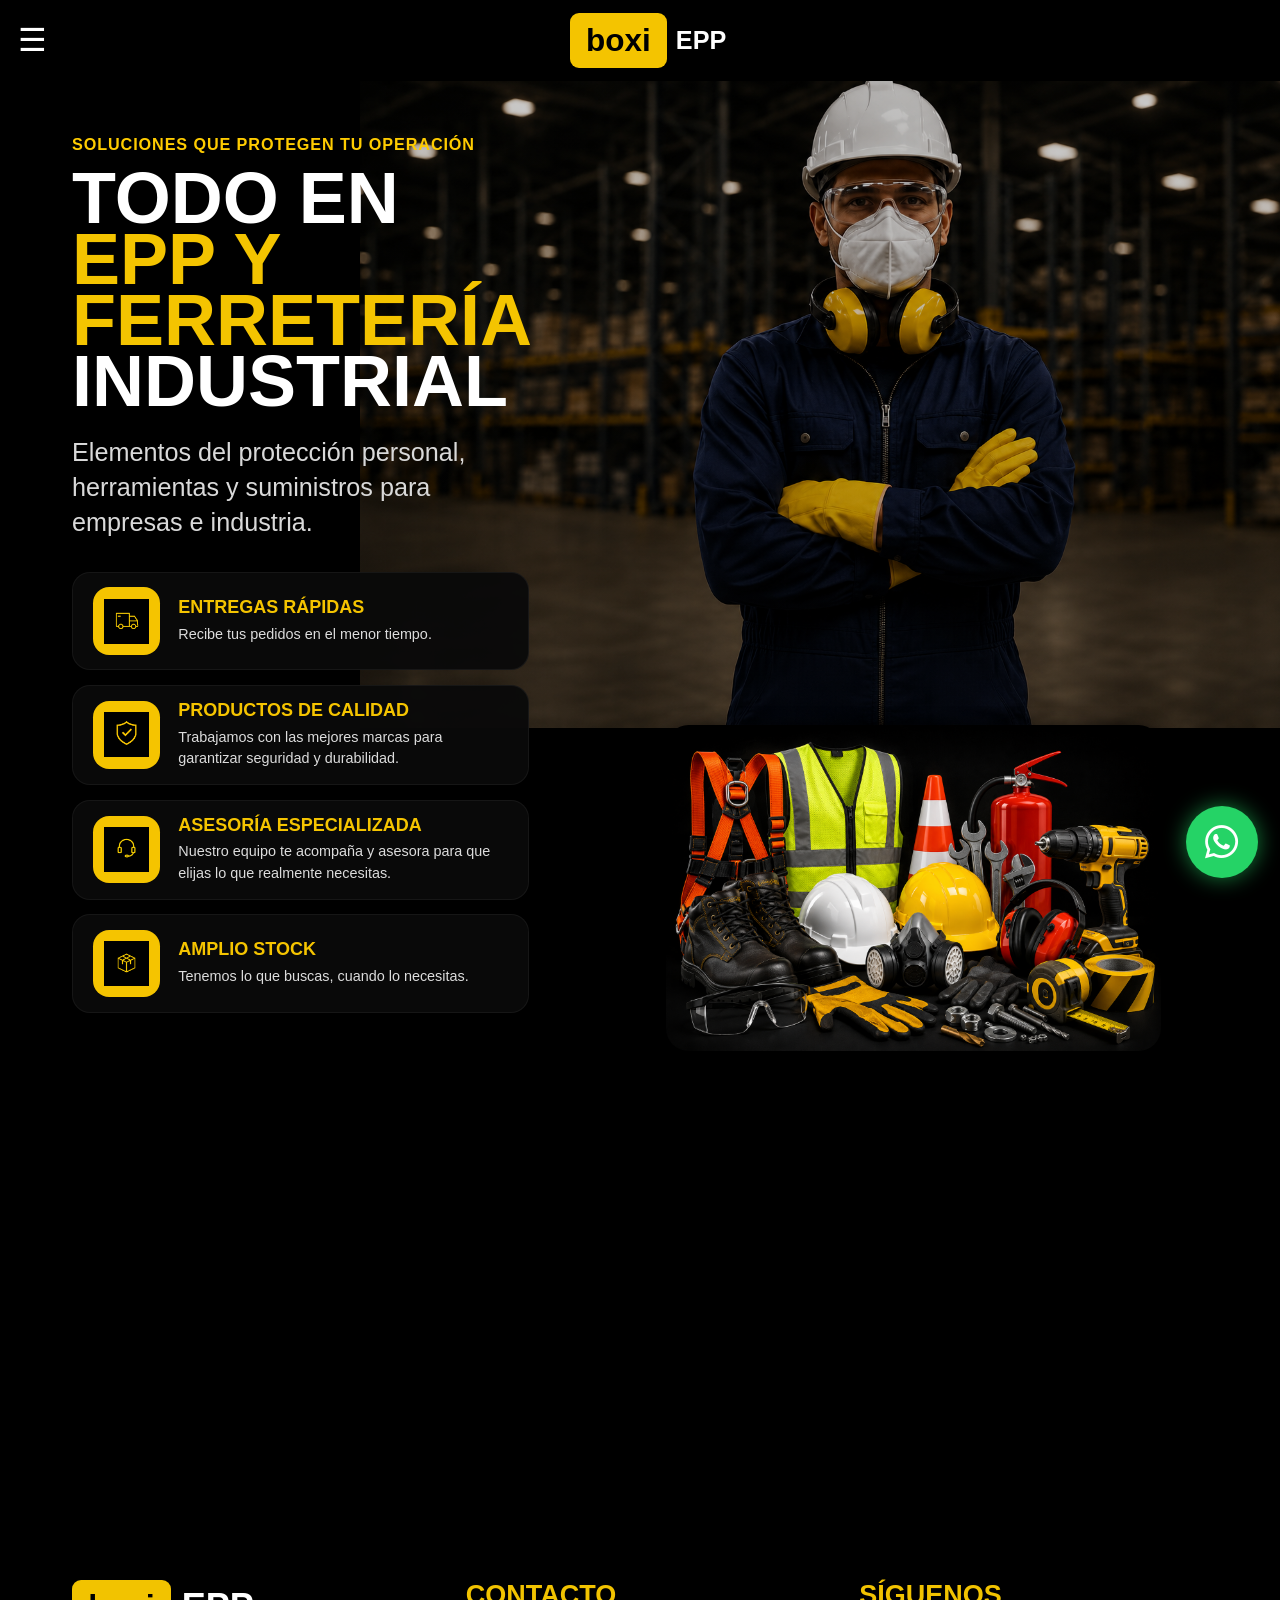
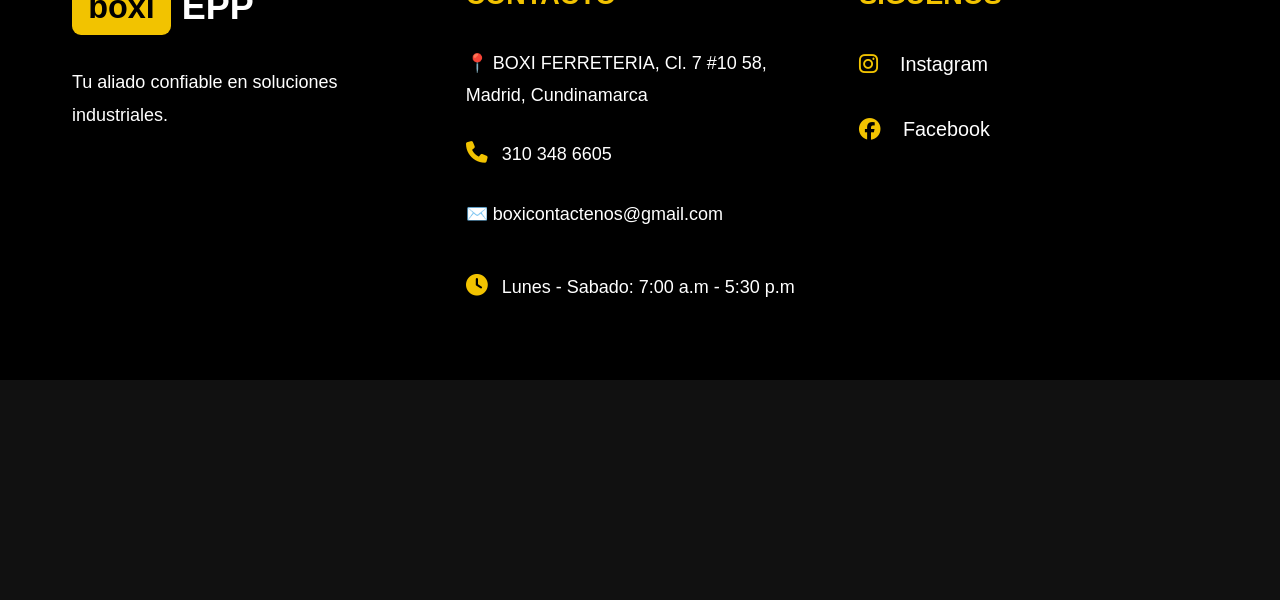
==== commit e791ce2d: "Corrige estructura de la pagina de inicio" ====
--- a/index.html
+++ b/index.html
@@ -11,7 +11,6 @@
     
 </head>
 <body>
-<
     <!-- HEADER -->
     <header class="header">
         <div class="menu-toggle">
@@ -49,10 +48,8 @@
        </p>
 
 <h2>
-    TODO EN</span>
-
+    TODO EN
     <span>EPP Y FERRETERÍA</span>
-
     INDUSTRIAL
 </h2>
 
@@ -138,9 +135,6 @@
 
     <div class="hero-imagen">
     <img src="img/imagen_principales/collage-epp.png" alt="Collage EPP">
-
-    <!-- TARJETA -->
-
 </div>
 
 </section>
@@ -211,7 +205,6 @@
 
         <div class="redes">
 
-</a>
 <a href="https://www.instagram.com/boxiferreteria?igsh=NmwwZzczOWt6NjV0&utm_source=qr" target="_blank">
 
     <i class="fa-brands fa-instagram"></i>
@@ -251,13 +244,9 @@
 </body>
 
 <!-- WHATSAPP FLOTANTE -->
-
 <a href="https://wa.me/573103486605"
 target="_blank"
 class="whatsapp-float">
-
     <i class="fa-brands fa-whatsapp"></i>
-
-</a>
-
+</a>
 </html>
